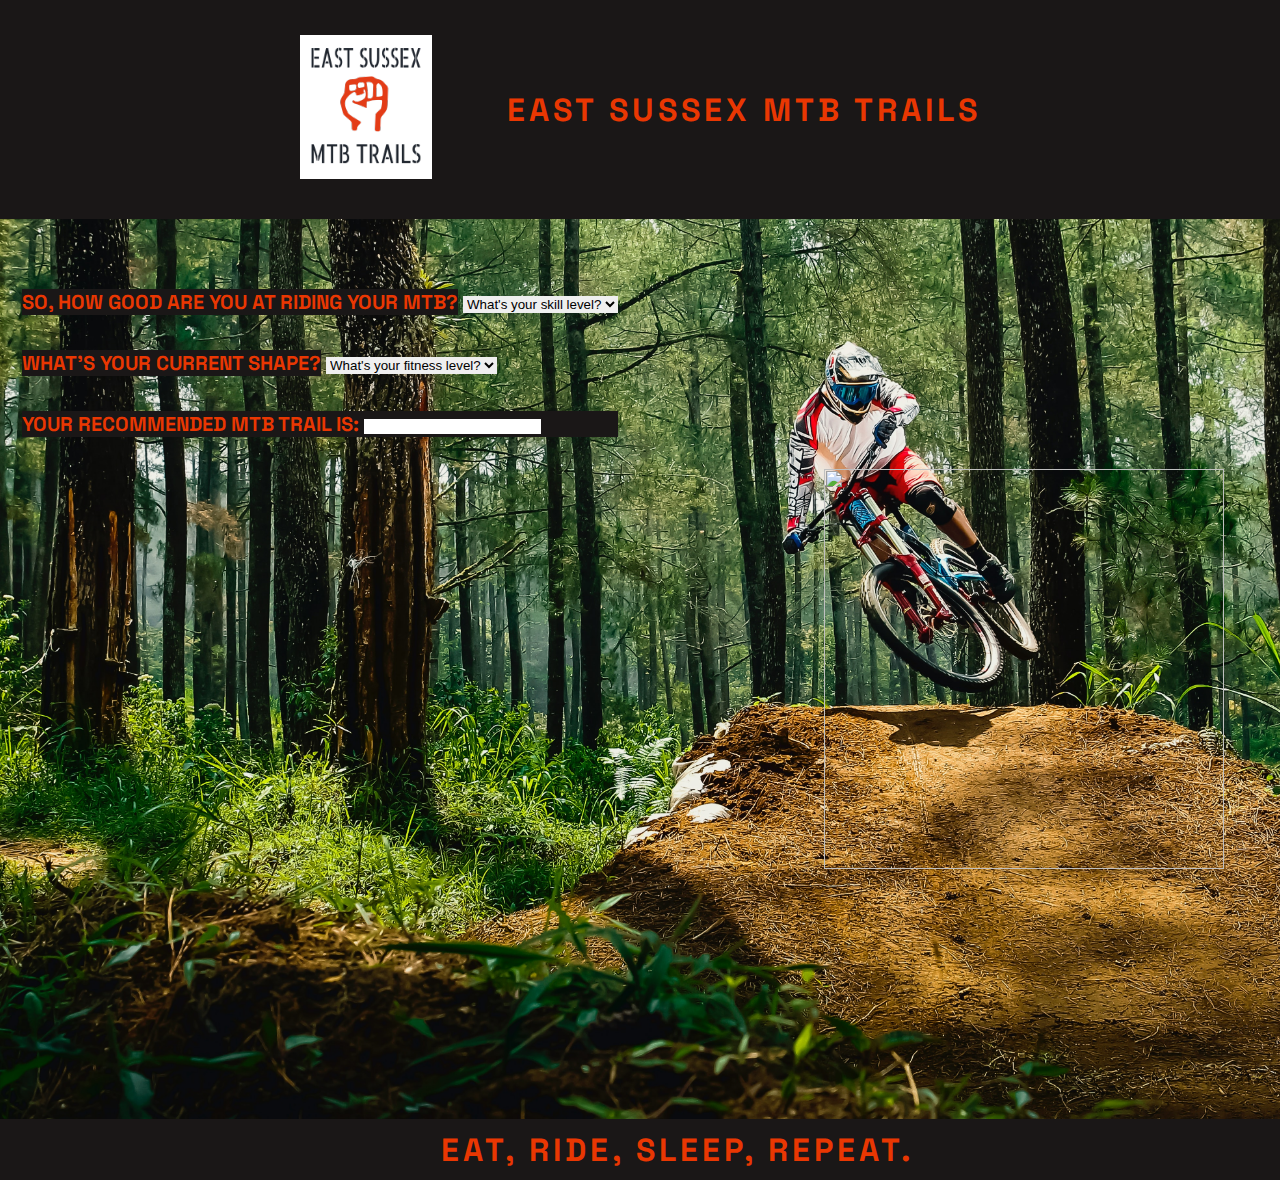
==== index.html @ 3167ce32 "styles.css tidy up" ====
<!DOCTYPE html>
<html lang="en">

<head>
    <meta charset="UTF-8">
    <meta http-equiv="X-UA-Compatible" content="IE=edge">
    <meta name="viewport" content="width=device-width, initial-scale=1.0">
    <title>East Sussex MTB Trails</title>
    <link href="https://cdn.jsdelivr.net/npm/bootstrap@5.0.0-beta3/dist/css/bootstrap.min.css" rel="stylesheet"
        integrity="sha384-eOJMYsd53ii+scO/bJGFsiCZc+5NDVN2yr8+0RDqr0Ql0h+rP48ckxlpbzKgwra6" crossorigin="anonymous">
    <link rel="stylesheet" href="https://use.fontawesome.com/releases/v5.15.3/css/all.css"
        integrity="sha384-SZXxX4whJ79/gErwcOYf+zWLeJdY/qpuqC4cAa9rOGUstPomtqpuNWT9wdPEn2fk" crossorigin="anonymous">
    <link rel="stylesheet" href="https://cdnjs.cloudflare.com/ajax/libs/hover.css/2.3.1/css/hover-min.css"
        integrity="sha512-csw0Ma4oXCAgd/d4nTcpoEoz4nYvvnk21a8VA2h2dzhPAvjbUIK6V3si7/g/HehwdunqqW18RwCJKpD7rL67Xg=="
        crossorigin="anonymous" />
    <script src="https://code.jquery.com/jquery-3.6.0.js"
        integrity="sha256-H+K7U5CnXl1h5ywQfKtSj8PCmoN9aaq30gDh27Xc0jk=" crossorigin="anonymous"></script>
    <link rel="stylesheet" href="assets/css/styles.css" type="text/css">
</head>

<body>

    <!--Heading-->

    <section class="container-fluid" id="top-heading">
        <div id="logo-and-heading">
            <div>
                <a href="index.html"><img src="assets/images/logo.PNG" alt="logo" style="padding-right: 75px;"></a>
            </div>
            <div>
                <h1 id="header">East Sussex MTB Trails</h1>
            </div>
        </div>
    </section>

    <!--/. Heading -->

    <!--Main image and drop-down menus to choose from-->

    <div class="hero-image">
        <div class="hero-text-dropdown">
            <form style="margin-bottom: 35px;">
                <b class="bold-text">So, how good are you at riding your mtb?</b>
                <select id="skill-level" onchange="getPark();">
                    <option disabled selected>What's your skill level?</option>
                    <option value="Begginer">Begginer</option>
                    <option value="Intermediate">Intermediate</option>
                    <option value="Advanced">Advanced</option>
                </select>
            </form>
            <form style="margin-bottom: 35px;">
                <b class="bold-text">What's your current shape?</b>
                <select id="fitness-level" onchange="getPark();">
                    <option disabled selected>What's your fitness level?</option>
                    <option value="Average">Average</option>
                    <option value="Fit">Fit</option>
                    <option value="SuperFit">Super Fit!</option>
                </select>
            </form>
            <p class="bold-text"><b>Your recommended mtb trail is:</b>
                <input type="text" id="trailChoice" size="20">
            </p>
        </div>
        <div class="hero-text-trailHeading">
            <h1 id="trail-heading"></h1>
        </div>
        <div class="hero-text-trailPicture">
            <img src="" alt="" id="picture" width="400px" height="400px" />
        </div>
        <div class="buttons">
            <button id="uphill">Uphill Distance</button>
            <button id="downhill">Downhill Distance</button>
            <button id="tips">Tips For The Trail!</button>
        </div>
        <div class="hero-text-map" id="trail-map">

        </div>

    </div>

    <!--Footer-->

    <footer class="container-fluid" id="footer">
        <div id="trademark-and-message">
            <div>
                <i class="fas fa-biking"></i>
            </div>
            <div>
                <h1 id="footer-message">eat, ride, sleep, repeat.</h1>
            </div>
        </div>
    </footer>

    <!--/. Footer -->


    <script src="https://cdn.jsdelivr.net/npm/bootstrap@5.0.0-beta1/dist/js/bootstrap.bundle.min.js"
        integrity="sha384-ygbV9kiqUc6oa4msXn9868pTtWMgiQaeYH7/t7LECLbyPA2x65Kgf80OJFdroafW"
        crossorigin="anonymous"></script>
    <script src="assets/js/maps.js" type="text/javascript"></script>
    <script
        src="https://maps.googleapis.com/maps/api/js?key=AIzaSyDvFWvwW7soq4FvEw_A-AUOHh2BeJKNgaI&callback=initMap&libraries=&v=weekly"
        async></script>
    <script src="assets/js/locations.js" type="text/javascript"></script>
    <script src="assets/js/script.js" type="text/javascript"></script>

</body>

</html>
---- assets/css/styles.css ----
@import url('https://fonts.googleapis.com/css2?family=Space+Grotesk:wght@300;400;500;600;700&display=swap');

body {
    font-family: 'Space Grotesk', sans-serif;
}

* {
    padding: 0;
    margin: 0;
    border: 0;
    box-sizing: border-box;
}

/*....................Colour Scheme................................*/

#top-heading {
    background-color: rgb(26, 23, 23);
}

#header {
    color: #ff3b00eb;
    text-transform: uppercase;
    letter-spacing: 4px;
}


/*................................................... Colour Scheme*/

/*....................Main Heading................................*/

#top-heading {
    padding-bottom: 35px;
    padding-top: 35px;
}

#logo-and-heading {
    display: flex;
    flex-direction: row;
    justify-content: center;
    align-items: center;
}

/*................................................... Main Heading*/

/*....................Hero Image................................*/

.hero-image {
    height: 100vh;
    background: url(/assets/images/hero-image.jpg);
    background-size: cover;
    background-position: center;
    background-repeat: no-repeat;
    position: relative;
}

.hero-text-dropdown {
    display: flex;
    flex-direction: column;
    position: absolute;
    top: 16%;
    left: 25%;
    transform: translate(-50%, -50%);
    color: white;
    font-size: 20px;
}

.hero-text-trailHeading {
    display: flex;
    position: absolute;
    top: 16%;
    left: 79%;
    transform: translate(-50%, -50%);
    color: #ff3b00eb;
    background-color: rgb(26, 23, 23);
}

.hero-text-trailPicture {
    display: flex;
    position: absolute;
    top: 50%;
    left: 80%;
    transform: translate(-50%, -50%);
}

.hero-text-map {
    display: flex;
    position: absolute;
    top: 50%;
    left: 20%;
    height: 400px;
    width: 400px;
    transform: translate(-50%, -50%);
}

.bold-text {
    text-transform: uppercase;
    background-color: rgb(26, 23, 23);
    color: #ff3b00eb;
}

.buttons {
    position: absolute;
    top: 2rem;
    left: 54rem;
    display: none;
}

/*................................................... Hero Image*/


/*....................Footer................................*/

#footer {
    background-color: rgb(26, 23, 23);
}

#footer-message {
    color: #ff3b00eb;
    text-transform: uppercase;
    letter-spacing: 4px;
}

#trademark-and-message {
    display: flex;
    flex-direction: row;
    justify-content: center;
    align-items: center;
}

.fas {
    font-size: -webkit-xxx-large;
    color: #ff3b00eb;
    padding-right: 75px;
}

/*................................................... Footer*/
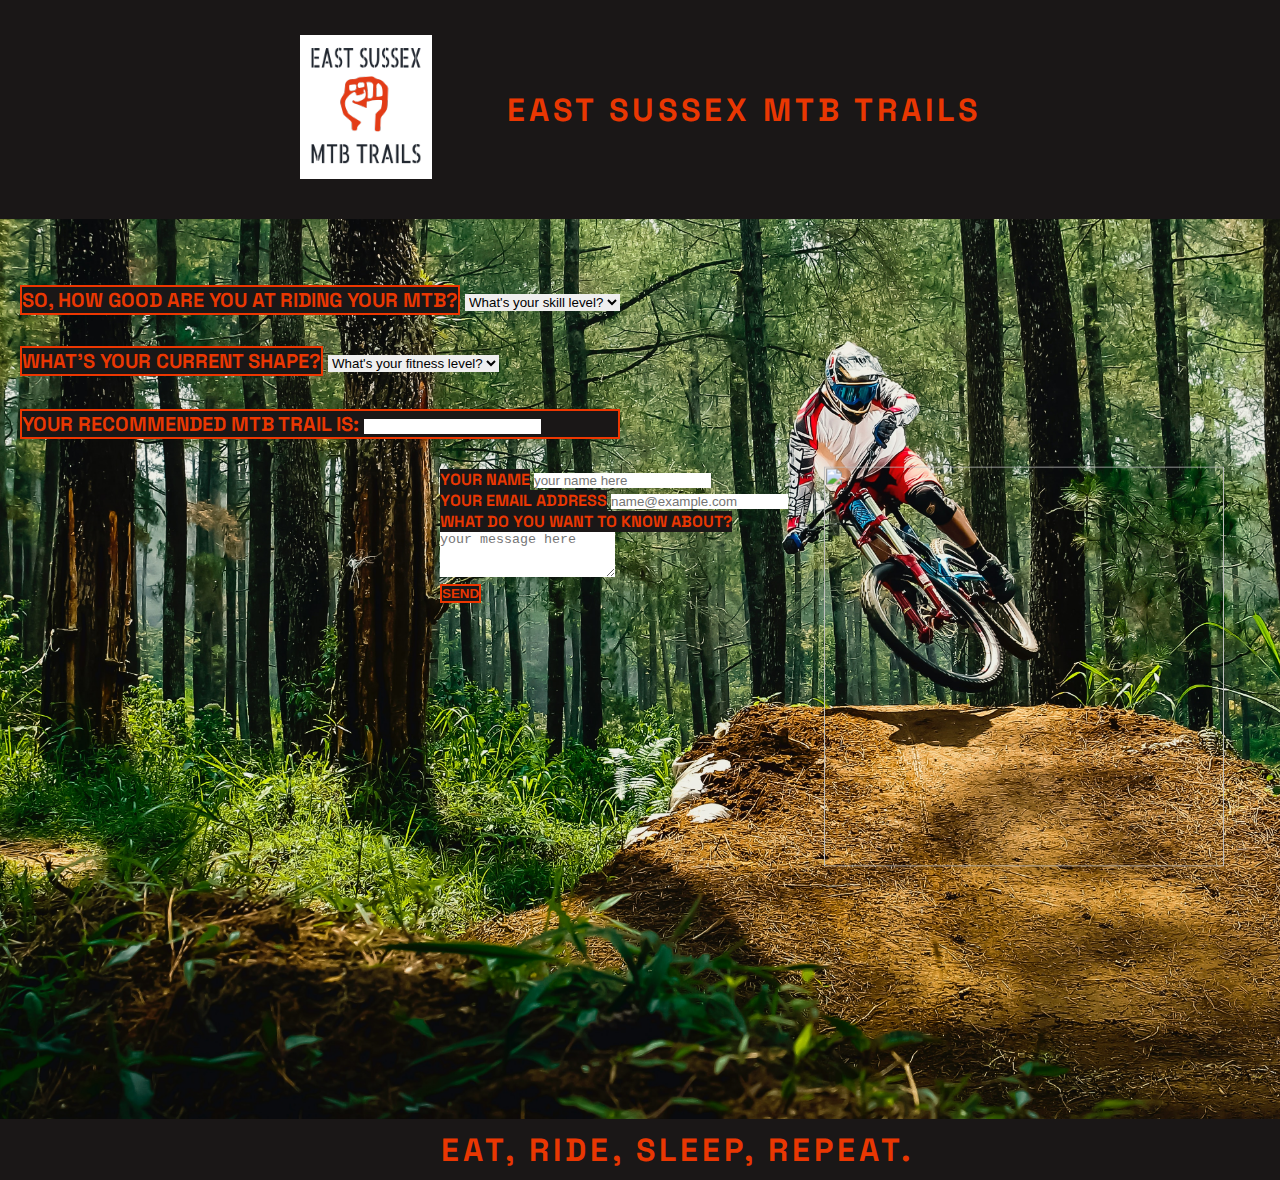
==== commit fb35670e: "mail.js implemented" ====
--- a/index.html
+++ b/index.html
@@ -16,6 +16,13 @@
     <script src="https://code.jquery.com/jquery-3.6.0.js"
         integrity="sha256-H+K7U5CnXl1h5ywQfKtSj8PCmoN9aaq30gDh27Xc0jk=" crossorigin="anonymous"></script>
     <link rel="stylesheet" href="assets/css/styles.css" type="text/css">
+    <script type="text/javascript" src="https://cdn.jsdelivr.net/npm/emailjs-com@2/dist/email.min.js">
+    </script>
+    <script type="text/javascript">
+        (function () {
+            emailjs.init("user_3bq7G1fB27mG94EvyJnZD");
+        })();
+    </script>
 </head>
 
 <body>
@@ -65,7 +72,29 @@
             <h1 id="trail-heading"></h1>
         </div>
         <div class="hero-text-trailPicture">
-            <img src="" alt="" id="picture" width="400px" height="400px" />
+            <img src="" alt="" id="picture" width="400px" height="400px">
+        </div>
+        <div class="hero-text-emailForm">
+            <form onsubmit="return sendMail(this);">
+                <div class="mb-3">
+                    <label for="exampleFormControlInput1" class="form-label">Your
+                        name</label>
+                    <input type="text" name="name" class="form-control" id="exampleFormControlInput1"
+                        placeholder="your name here" required />
+                </div>
+                <div class="mb-3">
+                    <label for="exampleFormControlInput2" class="form-label">Your email address</label>
+                    <input type="email" name="emailAddress" class="form-control" id="exampleFormControlInput2"
+                        placeholder="name@example.com" required />
+                </div>
+                <div class="mb-3">
+                    <label for="exampleFormControlTextarea1" class="form-label">What do you want to know about<span
+                            id="location-form"></span>?</label>
+                    <textarea class="form-control" name="userQuestion" id="exampleFormControlTextarea1" rows="3"
+                        placeholder="your message here" required></textarea>
+                </div>
+                <button type="submit" class="btn btn-primary btn-lg">Send</button>
+            </form>
         </div>
         <div class="buttons">
             <button id="uphill">Uphill Distance</button>
@@ -93,6 +122,8 @@
 
     <!--/. Footer -->
 
+    <script src="assets/js/mail.js"></script>
+
 
     <script src="https://cdn.jsdelivr.net/npm/bootstrap@5.0.0-beta1/dist/js/bootstrap.bundle.min.js"
         integrity="sha384-ygbV9kiqUc6oa4msXn9868pTtWMgiQaeYH7/t7LECLbyPA2x65Kgf80OJFdroafW"
--- a/assets/css/styles.css
+++ b/assets/css/styles.css
@@ -65,7 +65,6 @@
 }
 
 .hero-text-trailHeading {
-    display: flex;
     position: absolute;
     top: 16%;
     left: 79%;
@@ -75,7 +74,6 @@
 }
 
 .hero-text-trailPicture {
-    display: flex;
     position: absolute;
     top: 50%;
     left: 80%;
@@ -83,7 +81,6 @@
 }
 
 .hero-text-map {
-    display: flex;
     position: absolute;
     top: 50%;
     left: 20%;
@@ -92,10 +89,38 @@
     transform: translate(-50%, -50%);
 }
 
+.hero-text-emailForm {
+    position: absolute;
+    top: 50%;
+    left: 50%;
+    height: 400px;
+    width: 400px;
+    transform: translate(-50%, -50%);
+}
+
+.form-label {
+    margin-bottom: .5rem;
+    background: rgb(26, 23, 23);
+    color: #ff3b00eb;
+    font-weight: bold;
+    text-transform: uppercase;
+}
+
+.btn-primary {
+    color: #ff3b00eb;
+    background-color: rgb(26, 23, 23);
+    border: 2px solid;
+    border-color: #ff3b00eb;
+    font-weight: bold;
+    text-transform: uppercase;
+}
+
 .bold-text {
     text-transform: uppercase;
     background-color: rgb(26, 23, 23);
     color: #ff3b00eb;
+    border: 2px solid;
+    border-color: #ff3b00eb;
 }
 
 .buttons {
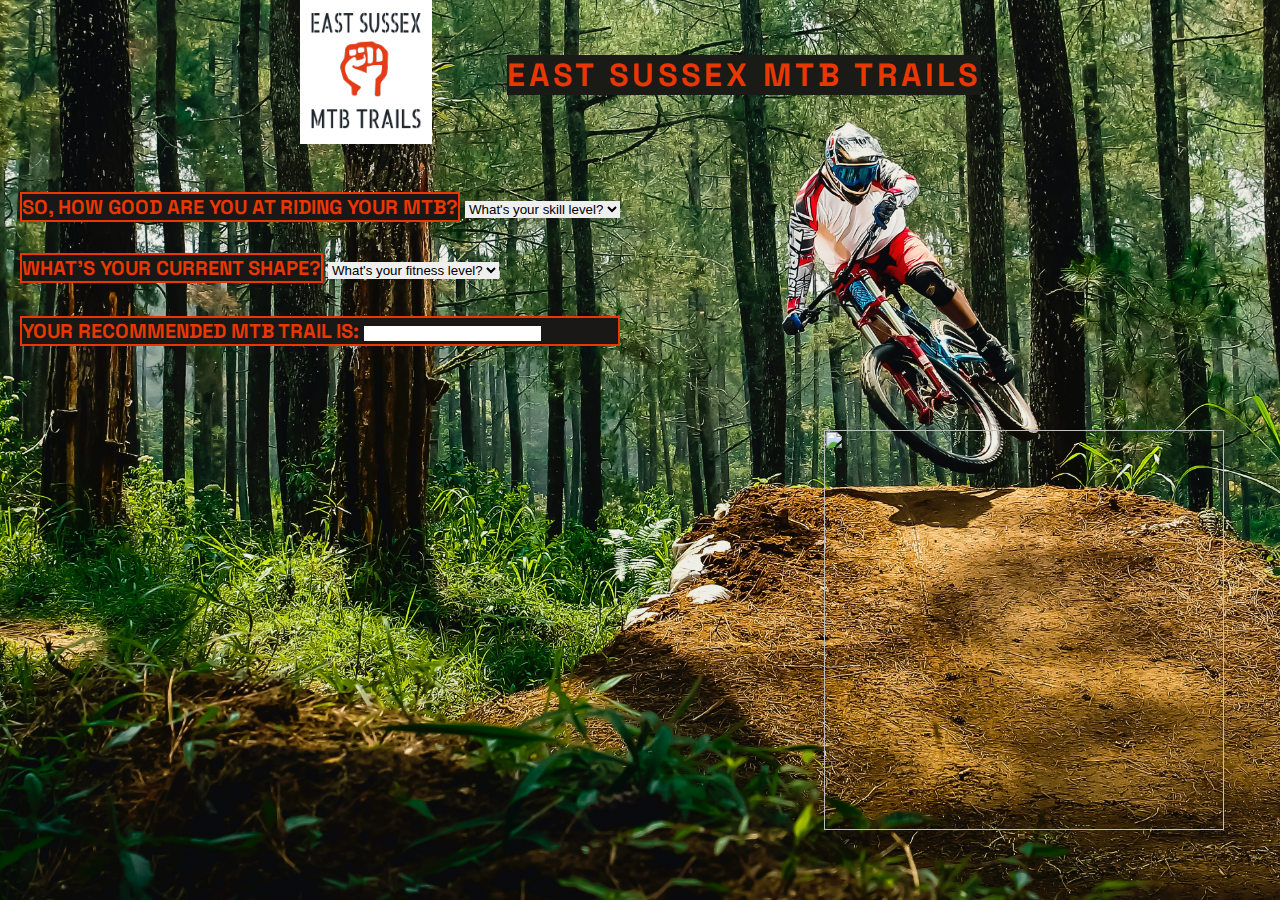
==== commit 6be78703: "responsive design" ====
--- a/index.html
+++ b/index.html
@@ -16,9 +16,9 @@
     <script src="https://code.jquery.com/jquery-3.6.0.js"
         integrity="sha256-H+K7U5CnXl1h5ywQfKtSj8PCmoN9aaq30gDh27Xc0jk=" crossorigin="anonymous"></script>
     <link rel="stylesheet" href="assets/css/styles.css" type="text/css">
-    <script type="text/javascript" src="https://cdn.jsdelivr.net/npm/emailjs-com@2/dist/email.min.js">
+    <script src="https://cdn.jsdelivr.net/npm/emailjs-com@2/dist/email.min.js">
     </script>
-    <script type="text/javascript">
+    <script>
         (function () {
             emailjs.init("user_3bq7G1fB27mG94EvyJnZD");
         })();
@@ -27,8 +27,80 @@
 
 <body>
 
+    <section class="container-fluid">
+        <div id="logo-and-heading">
+            <div>
+                <a href="index.html"><img src="assets/images/logo.PNG" alt="logo" style="padding-right: 75px;"></a>
+            </div>
+            <div>
+                <h1 id="header">East Sussex MTB Trails</h1>
+            </div>
+        </div>
+    </section>
+
+    <div class="hero-text-dropdown">
+        <form style="margin-bottom: 35px;">
+            <b class="bold-text">So, how good are you at riding your mtb?</b>
+            <select id="skill-level" onchange="getPark();">
+                <option disabled selected>What's your skill level?</option>
+                <option value="Begginer">Begginer</option>
+                <option value="Intermediate">Intermediate</option>
+                <option value="Advanced">Advanced</option>
+            </select>
+        </form>
+        <form style="margin-bottom: 35px;">
+            <b class="bold-text">What's your current shape?</b>
+            <select id="fitness-level" onchange="getPark();">
+                <option disabled selected>What's your fitness level?</option>
+                <option value="Average">Average</option>
+                <option value="Fit">Fit</option>
+                <option value="SuperFit">Super Fit!</option>
+            </select>
+        </form>
+        <p class="bold-text"><b>Your recommended mtb trail is:</b>
+            <input type="text" id="trailChoice" size="20">
+        </p>
+    </div>
+    <div class="hero-text-trailHeading">
+        <h1 id="trail-heading"></h1>
+    </div>
+    <img src="" alt="" id="picture" class="d-none trailImage">
+    <div class="hero-text-emailForm">
+        <form onsubmit="return sendMail(this);">
+            <div class="mb-3">
+                <label for="exampleFormControlInput1" class="form-label">Your
+                    name</label>
+                <input type="text" name="name" class="form-control" id="exampleFormControlInput1"
+                    placeholder="your name here" required />
+            </div>
+            <div class="mb-3">
+                <label for="exampleFormControlInput2" class="form-label">Your email address</label>
+                <input type="email" name="emailAddress" class="form-control" id="exampleFormControlInput2"
+                    placeholder="name@example.com" required />
+            </div>
+            <div class="mb-3">
+                <label for="exampleFormControlTextarea1" class="form-label">What do you want to know about <span
+                        id="location-form"></span>?</label>
+                <textarea class="form-control" name="userQuestion" id="exampleFormControlTextarea1" rows="3"
+                    placeholder="your message here" required></textarea>
+            </div>
+            <button type="submit" class="btn btn-primary btn-lg">Send</button>
+            <p id="emailForm-message"></p>
+        </form>
+    </div>
+    <div class="buttons">
+        <button id="uphill">Uphill Distance</button>
+        <button id="downhill">Downhill Distance</button>
+        <button id="tips">Tips For The Trail!</button>
+    </div>
+    <div class="hero-text-map" id="trail-map">
+
+    </div>
+
+    </div>
+
     <!--Heading-->
-
+    <!--
     <section class="container-fluid" id="top-heading">
         <div id="logo-and-heading">
             <div>
@@ -39,11 +111,11 @@
             </div>
         </div>
     </section>
-
+    -->
     <!--/. Heading -->
 
     <!--Main image and drop-down menus to choose from-->
-
+    <!--
     <div class="hero-image">
         <div class="hero-text-dropdown">
             <form style="margin-bottom: 35px;">
@@ -71,9 +143,7 @@
         <div class="hero-text-trailHeading">
             <h1 id="trail-heading"></h1>
         </div>
-        <div class="hero-text-trailPicture">
-            <img src="" alt="" id="picture" width="400px" height="400px">
-        </div>
+        <img src="" alt="" id="picture" class="d-none trailImage">
         <div class="hero-text-emailForm">
             <form onsubmit="return sendMail(this);">
                 <div class="mb-3">
@@ -88,12 +158,13 @@
                         placeholder="name@example.com" required />
                 </div>
                 <div class="mb-3">
-                    <label for="exampleFormControlTextarea1" class="form-label">What do you want to know about<span
+                    <label for="exampleFormControlTextarea1" class="form-label">What do you want to know about <span
                             id="location-form"></span>?</label>
                     <textarea class="form-control" name="userQuestion" id="exampleFormControlTextarea1" rows="3"
                         placeholder="your message here" required></textarea>
                 </div>
                 <button type="submit" class="btn btn-primary btn-lg">Send</button>
+                <p id="emailForm-message"></p>
             </form>
         </div>
         <div class="buttons">
@@ -106,9 +177,10 @@
         </div>
 
     </div>
+    -->
 
     <!--Footer-->
-
+    <!--
     <footer class="container-fluid" id="footer">
         <div id="trademark-and-message">
             <div>
@@ -119,21 +191,21 @@
             </div>
         </div>
     </footer>
-
+    -->
     <!--/. Footer -->
-
-    <script src="assets/js/mail.js"></script>
 
 
     <script src="https://cdn.jsdelivr.net/npm/bootstrap@5.0.0-beta1/dist/js/bootstrap.bundle.min.js"
         integrity="sha384-ygbV9kiqUc6oa4msXn9868pTtWMgiQaeYH7/t7LECLbyPA2x65Kgf80OJFdroafW"
         crossorigin="anonymous"></script>
-    <script src="assets/js/maps.js" type="text/javascript"></script>
+    <script src="assets/js/mail.js"></script>
+    <script src="assets/js/maps.js"></script>
     <script
         src="https://maps.googleapis.com/maps/api/js?key=AIzaSyDvFWvwW7soq4FvEw_A-AUOHh2BeJKNgaI&callback=initMap&libraries=&v=weekly"
         async></script>
-    <script src="assets/js/locations.js" type="text/javascript"></script>
-    <script src="assets/js/script.js" type="text/javascript"></script>
+
+    <script src="assets/js/locations.js"></script>
+    <script src="assets/js/script.js"></script>
 
 </body>
 
--- a/assets/css/styles.css
+++ b/assets/css/styles.css
@@ -1,50 +1,8 @@
 @import url('https://fonts.googleapis.com/css2?family=Space+Grotesk:wght@300;400;500;600;700&display=swap');
+
 
 body {
     font-family: 'Space Grotesk', sans-serif;
-}
-
-* {
-    padding: 0;
-    margin: 0;
-    border: 0;
-    box-sizing: border-box;
-}
-
-/*....................Colour Scheme................................*/
-
-#top-heading {
-    background-color: rgb(26, 23, 23);
-}
-
-#header {
-    color: #ff3b00eb;
-    text-transform: uppercase;
-    letter-spacing: 4px;
-}
-
-
-/*................................................... Colour Scheme*/
-
-/*....................Main Heading................................*/
-
-#top-heading {
-    padding-bottom: 35px;
-    padding-top: 35px;
-}
-
-#logo-and-heading {
-    display: flex;
-    flex-direction: row;
-    justify-content: center;
-    align-items: center;
-}
-
-/*................................................... Main Heading*/
-
-/*....................Hero Image................................*/
-
-.hero-image {
     height: 100vh;
     background: url(/assets/images/hero-image.jpg);
     background-size: cover;
@@ -53,11 +11,44 @@
     position: relative;
 }
 
+* {
+    padding: 0;
+    margin: 0;
+    border: 0;
+    box-sizing: border-box;
+}
+
+
+/*....................Colour Scheme................................*/
+
+#header {
+    color: #ff3b00eb;
+    text-transform: uppercase;
+    letter-spacing: 4px;
+    background: rgb(26, 26, 23);
+}
+
+
+/*................................................... Colour Scheme*/
+
+/*....................Main Heading................................*/
+
+#logo-and-heading {
+    display: flex;
+    flex-direction: row;
+    justify-content: center;
+    align-items: center;
+}
+
+/*................................................... Main Heading*/
+
+/*....................Hero Image................................*/
+
 .hero-text-dropdown {
     display: flex;
     flex-direction: column;
     position: absolute;
-    top: 16%;
+    top: 30%;
     left: 25%;
     transform: translate(-50%, -50%);
     color: white;
@@ -66,23 +57,25 @@
 
 .hero-text-trailHeading {
     position: absolute;
-    top: 16%;
-    left: 79%;
-    transform: translate(-50%, -50%);
-    color: #ff3b00eb;
-    background-color: rgb(26, 23, 23);
-}
-
-.hero-text-trailPicture {
-    position: absolute;
-    top: 50%;
+    top: 38%;
     left: 80%;
     transform: translate(-50%, -50%);
+    color: #ff3b00eb;
+    background-color: rgb(26, 23, 23);
+}
+
+.trailImage {
+    position: absolute;
+    top: 70%;
+    left: 80%;
+    width: 400px;
+    height: 400px;
+    transform: translate(-50%, -50%);
 }
 
 .hero-text-map {
     position: absolute;
-    top: 50%;
+    top: 70%;
     left: 20%;
     height: 400px;
     width: 400px;
@@ -91,11 +84,12 @@
 
 .hero-text-emailForm {
     position: absolute;
-    top: 50%;
+    top: 70%;
     left: 50%;
     height: 400px;
     width: 400px;
     transform: translate(-50%, -50%);
+    display: none;
 }
 
 .form-label {
@@ -158,4 +152,90 @@
     padding-right: 75px;
 }
 
-/*................................................... Footer*/+/*................................................... Footer*/
+
+/*....................Media queries................................*/
+
+@media (max-width: 576px) {
+
+    body {
+        background-position: bottom;
+        background-repeat: unset;
+    }
+
+    .hero-text-dropdown {
+        position: absolute;
+        top: 50%;
+        left: 50%;
+        font-size: 17px;
+        text-align: center;
+        transform: translate(-50%, -50%);
+    }
+
+    #header {
+        display: none;
+    }
+
+    #logo-and-heading {
+        padding-left: 75px;
+    }
+
+    .hero-text-trailHeading {
+        position: absolute;
+        top: 78%;
+        left: 50%;
+        font-size: 17px;
+        transform: translate(-50%, -50%);
+    }
+
+    .trailImage {
+        position: absolute;
+        top: 106%;
+        left: 50%;
+        width: 250px;
+        height: 250px;
+        transform: translate(-50%, -50%);
+    }
+
+    .hero-text-map {
+        position: absolute;
+        top: 153%;
+        left: 50%;
+        width: 250px;
+        height: 250px;
+        transform: translate(-50%, -50%);
+    }
+
+    .hero-text-emailForm {
+        position: absolute;
+        top: 196%;
+        left: 50%;
+        height: 250px;
+        width: 250px;
+        transform: translate(-50%, -50%);
+        display: none;
+    }
+}
+
+@media (min-width: 576px) and (max-width: 768px) {
+
+    .hero-text-dropdown {
+        top: 30%;
+        left: 36%;
+        font-size: 14px;
+    }
+
+    .hero-text-trailHeading {
+        left: 83%;
+    }
+
+    .hero-text-emailForm {
+        top: 113%;
+    }
+
+    .body {
+        background-position: bottom;
+        background-repeat: unset;
+    }
+
+}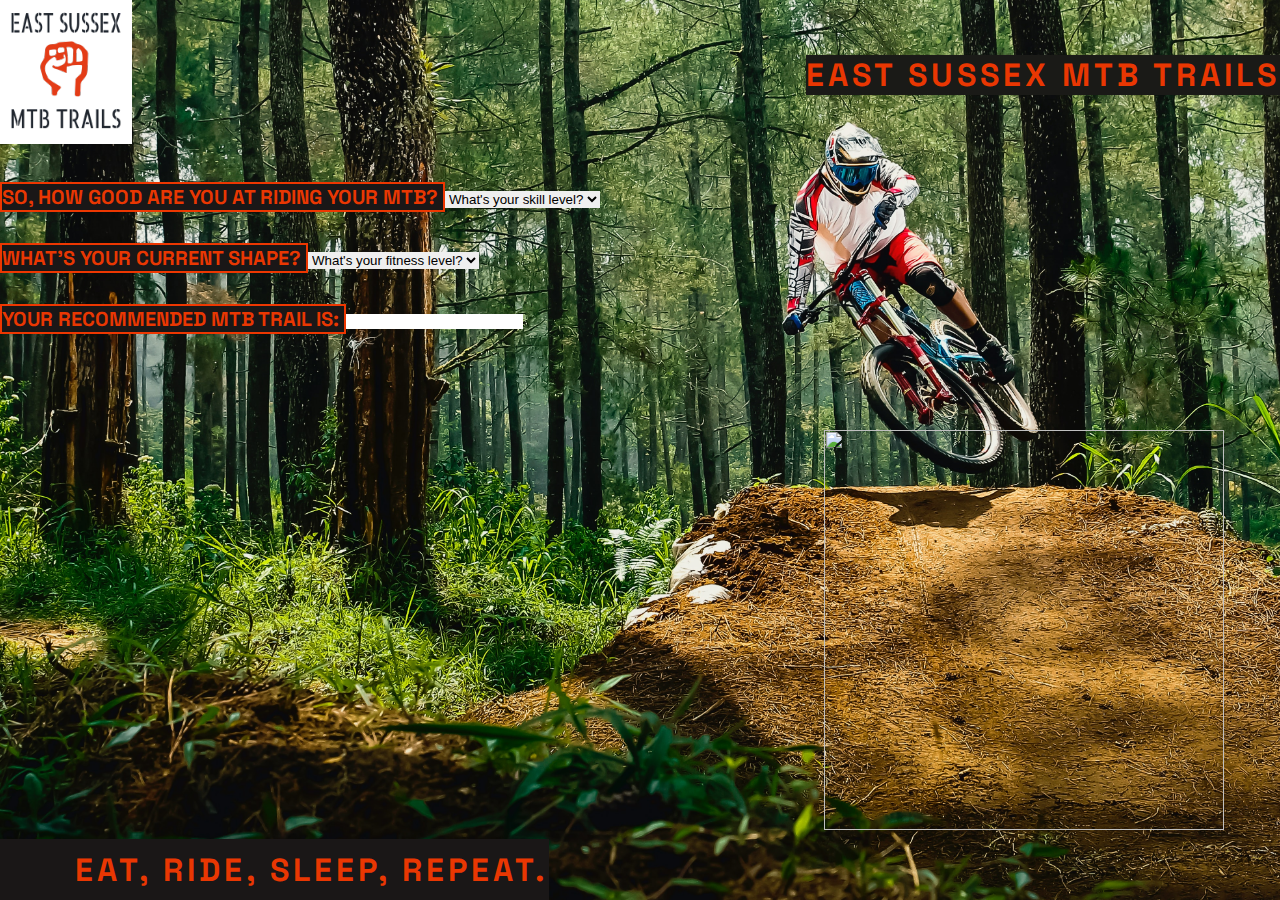
==== commit adce8af7: "responsive design modifications" ====
--- a/index.html
+++ b/index.html
@@ -27,44 +27,76 @@
 
 <body>
 
-    <section class="container-fluid">
-        <div id="logo-and-heading">
-            <div>
-                <a href="index.html"><img src="assets/images/logo.PNG" alt="logo" style="padding-right: 75px;"></a>
-            </div>
-            <div>
-                <h1 id="header">East Sussex MTB Trails</h1>
+    <!-- Logo and heading -->
+
+    <div class="container container-heading">
+        <a href="index.html" class="logo"><img src="assets/images/logo.PNG" alt="logo"></a>
+        <h1 class="header">East Sussex MTB Trails</h1>
+    </div>
+
+    <!--/. Logo and heading -->
+
+    <!-- Forms -->
+
+    <section class="forms">
+        <div class="container">
+            <div class="row">
+                <div class="col-12">
+                    <form style="margin-bottom: 35px;">
+                        <b class="bold-text">So, how good are you at riding your mtb? </b>
+                        <select id="skill-level" onchange="getPark();">
+                            <option disabled selected>What's your skill level?</option>
+                            <option value="Begginer">Begginer</option>
+                            <option value="Intermediate">Intermediate</option>
+                            <option value="Advanced">Advanced</option>
+                        </select>
+                    </form>
+                </div>
+            </div>
+        </div>
+
+        <div class="container">
+            <div class="row">
+                <div class="col-12">
+                    <form style="margin-bottom: 35px;">
+                        <b class="bold-text">What's your current shape? </b>
+                        <select id="fitness-level" onchange="getPark();">
+                            <option disabled selected>What's your fitness level?</option>
+                            <option value="Average">Average</option>
+                            <option value="Fit">Fit</option>
+                            <option value="SuperFit">Super Fit!</option>
+                        </select>
+                    </form>
+                </div>
+            </div>
+        </div>
+
+        <div class="container">
+            <div class="row">
+                <div class="col-12">
+                    <form style="margin-bottom: 35px;">
+                        <b class="bold-text">Your recommended mtb trail is: </b>
+                        <input type="text" id="trailChoice" size="20">
+                    </form>
+                </div>
             </div>
         </div>
     </section>
 
-    <div class="hero-text-dropdown">
-        <form style="margin-bottom: 35px;">
-            <b class="bold-text">So, how good are you at riding your mtb?</b>
-            <select id="skill-level" onchange="getPark();">
-                <option disabled selected>What's your skill level?</option>
-                <option value="Begginer">Begginer</option>
-                <option value="Intermediate">Intermediate</option>
-                <option value="Advanced">Advanced</option>
-            </select>
-        </form>
-        <form style="margin-bottom: 35px;">
-            <b class="bold-text">What's your current shape?</b>
-            <select id="fitness-level" onchange="getPark();">
-                <option disabled selected>What's your fitness level?</option>
-                <option value="Average">Average</option>
-                <option value="Fit">Fit</option>
-                <option value="SuperFit">Super Fit!</option>
-            </select>
-        </form>
-        <p class="bold-text"><b>Your recommended mtb trail is:</b>
-            <input type="text" id="trailChoice" size="20">
-        </p>
-    </div>
-    <div class="hero-text-trailHeading">
-        <h1 id="trail-heading"></h1>
-    </div>
-    <img src="" alt="" id="picture" class="d-none trailImage">
+    <!--/. Forms -->
+
+    <div class="row hero-text-trailHeading">
+        <div class="col-12">
+            <h1 id="trail-heading"></h1>
+        </div>
+    </div>
+
+    <div class="row">
+        <div class="col-12 col-sm-4 col-md-6 col-lg-12">
+            <img src="" alt="" id="picture" class="d-none trailImage">
+        </div>
+    </div>
+
     <div class="hero-text-emailForm">
         <form onsubmit="return sendMail(this);">
             <div class="mb-3">
@@ -88,16 +120,32 @@
             <p id="emailForm-message"></p>
         </form>
     </div>
+
+    <div class="hero-text-map" id="trail-map">
+
+    </div>
     <div class="buttons">
         <button id="uphill">Uphill Distance</button>
         <button id="downhill">Downhill Distance</button>
         <button id="tips">Tips For The Trail!</button>
     </div>
-    <div class="hero-text-map" id="trail-map">
-
-    </div>
-
-    </div>
+
+    <!--Footer-->
+
+    <footer class="container-fluid" id="footer">
+        <div id="trademark-and-message">
+            <div>
+                <i class="fas fa-biking"></i>
+            </div>
+            <div>
+                <h1 id="footer-message">eat, ride, sleep, repeat.</h1>
+            </div>
+        </div>
+    </footer>
+
+    <!--/. Footer -->
+
+
 
     <!--Heading-->
     <!--
--- a/assets/css/styles.css
+++ b/assets/css/styles.css
@@ -8,6 +8,7 @@
     background-size: cover;
     background-position: center;
     background-repeat: no-repeat;
+    background-attachment: fixed;
     position: relative;
 }
 
@@ -18,10 +19,14 @@
     box-sizing: border-box;
 }
 
+.container {
+    display: flex;
+}
+
 
 /*....................Colour Scheme................................*/
 
-#header {
+.header {
     color: #ff3b00eb;
     text-transform: uppercase;
     letter-spacing: 4px;
@@ -33,26 +38,20 @@
 
 /*....................Main Heading................................*/
 
-#logo-and-heading {
-    display: flex;
+.container-heading {
     flex-direction: row;
-    justify-content: center;
+    flex-wrap: nowrap;
+    justify-content: space-between;
     align-items: center;
 }
 
 /*................................................... Main Heading*/
 
-/*....................Hero Image................................*/
-
-.hero-text-dropdown {
-    display: flex;
-    flex-direction: column;
-    position: absolute;
-    top: 30%;
-    left: 25%;
-    transform: translate(-50%, -50%);
-    color: white;
+/*....................Forms................................*/
+
+.forms {
     font-size: 20px;
+    padding-top: 35px;
 }
 
 .hero-text-trailHeading {
@@ -71,6 +70,7 @@
     width: 400px;
     height: 400px;
     transform: translate(-50%, -50%);
+
 }
 
 .hero-text-map {
@@ -131,6 +131,10 @@
 
 #footer {
     background-color: rgb(26, 23, 23);
+    position: absolute;
+    bottom: 0;
+    left: 0;
+    text-align: center;
 }
 
 #footer-message {
@@ -158,26 +162,22 @@
 
 @media (max-width: 576px) {
 
-    body {
-        background-position: bottom;
-        background-repeat: unset;
-    }
-
-    .hero-text-dropdown {
-        position: absolute;
-        top: 50%;
-        left: 50%;
+    .body {
+        height: 88vh;
+    }
+
+    .container-heading {
+        padding-top: 10px;
+        justify-content: center;
+        align-items: center;
+    }
+
+    .header {
+        display: none;
+    }
+
+    .forms {
         font-size: 17px;
-        text-align: center;
-        transform: translate(-50%, -50%);
-    }
-
-    #header {
-        display: none;
-    }
-
-    #logo-and-heading {
-        padding-left: 75px;
     }
 
     .hero-text-trailHeading {
@@ -215,27 +215,54 @@
         transform: translate(-50%, -50%);
         display: none;
     }
+
+    #footer {
+        bottom: -155%;
+    }
+
+    .fas {
+        display: none;
+    }
+
+    .bold-text {
+        border: none;
+    }
 }
 
 @media (min-width: 576px) and (max-width: 768px) {
 
-    .hero-text-dropdown {
-        top: 30%;
-        left: 36%;
-        font-size: 14px;
-    }
-
     .hero-text-trailHeading {
-        left: 83%;
+        left: 76%;
+        top: 29%;
     }
 
     .hero-text-emailForm {
-        top: 113%;
-    }
-
-    .body {
-        background-position: bottom;
-        background-repeat: unset;
+        position: absolute;
+        top: 87%;
+        height: 533px;
+        transform: translate(-50%, -50%);
+    }
+
+    .trailImage {
+        position: absolute;
+        top: 48%;
+        left: 78%;
+        width: 300px;
+        height: 250px;
+        transform: translate(-50%, -50%);
+    }
+
+    .hero-text-map {
+        position: absolute;
+        top: 48%;
+        left: 21%;
+        width: 300px;
+        height: 250px;
+        transform: translate(-50%, -50%);
+    }
+
+    .fas {
+        display: none;
     }
 
 }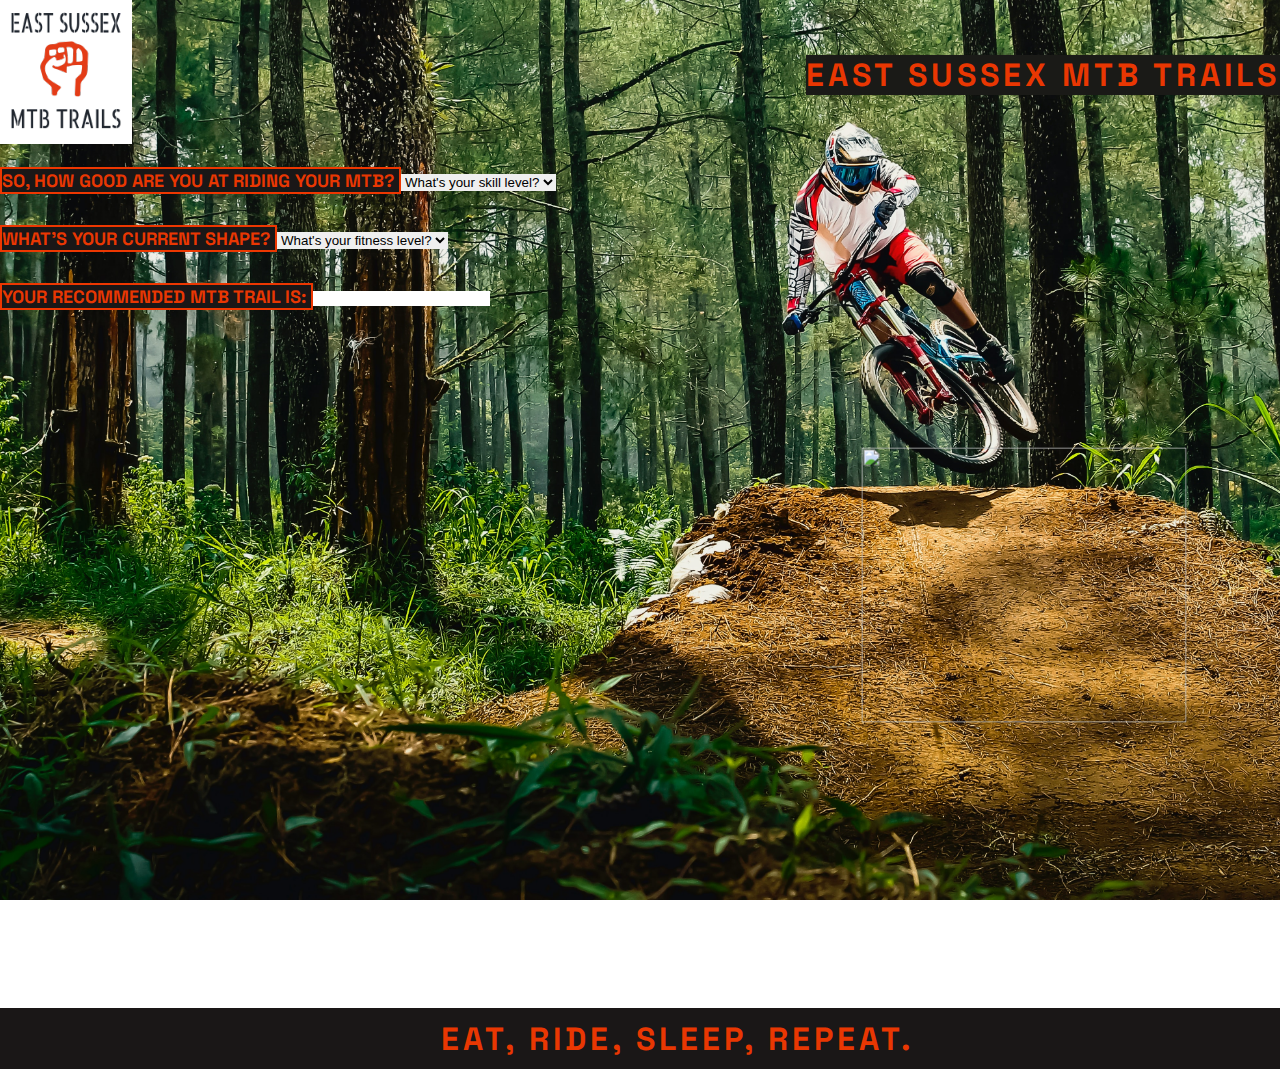
==== commit 1147e65c: "media queries for all break points" ====
--- a/index.html
+++ b/index.html
@@ -15,7 +15,7 @@
         crossorigin="anonymous" />
     <script src="https://code.jquery.com/jquery-3.6.0.js"
         integrity="sha256-H+K7U5CnXl1h5ywQfKtSj8PCmoN9aaq30gDh27Xc0jk=" crossorigin="anonymous"></script>
-    <link rel="stylesheet" href="assets/css/styles.css" type="text/css">
+    <link rel="stylesheet" href="/assets/css/styles.css" type="text/css">
     <script src="https://cdn.jsdelivr.net/npm/emailjs-com@2/dist/email.min.js">
     </script>
     <script>
@@ -30,7 +30,7 @@
     <!-- Logo and heading -->
 
     <div class="container container-heading">
-        <a href="index.html" class="logo"><img src="assets/images/logo.PNG" alt="logo"></a>
+        <a href="index.html" class="logo"><img src="/assets/images/logo.PNG" alt="logo"></a>
         <h1 class="header">East Sussex MTB Trails</h1>
     </div>
 
@@ -41,7 +41,7 @@
     <section class="forms">
         <div class="container">
             <div class="row">
-                <div class="col-12">
+                <div class="col-sm-6 col-md-12">
                     <form style="margin-bottom: 35px;">
                         <b class="bold-text">So, how good are you at riding your mtb? </b>
                         <select id="skill-level" onchange="getPark();">
@@ -57,7 +57,7 @@
 
         <div class="container">
             <div class="row">
-                <div class="col-12">
+                <div class="col-sm-6 col-md-12">
                     <form style="margin-bottom: 35px;">
                         <b class="bold-text">What's your current shape? </b>
                         <select id="fitness-level" onchange="getPark();">
@@ -73,7 +73,7 @@
 
         <div class="container">
             <div class="row">
-                <div class="col-12">
+                <div class="col-sm-6 col-md-12">
                     <form style="margin-bottom: 35px;">
                         <b class="bold-text">Your recommended mtb trail is: </b>
                         <input type="text" id="trailChoice" size="20">
@@ -92,7 +92,7 @@
     </div>
 
     <div class="row">
-        <div class="col-12 col-sm-4 col-md-6 col-lg-12">
+        <div class="col-12">
             <img src="" alt="" id="picture" class="d-none trailImage">
         </div>
     </div>
@@ -121,11 +121,11 @@
         </form>
     </div>
 
-    <div class="hero-text-map" id="trail-map">
+    <div class="hero-text-map" id="trail-map"></div>
 
-    </div>
+
     <div class="buttons">
-        <button id="uphill">Uphill Distance</button>
+        <button onclick="" id="uphill">Uphill Distance</button>
         <button id="downhill">Downhill Distance</button>
         <button id="tips">Tips For The Trail!</button>
     </div>
@@ -146,103 +146,6 @@
     <!--/. Footer -->
 
 
-
-    <!--Heading-->
-    <!--
-    <section class="container-fluid" id="top-heading">
-        <div id="logo-and-heading">
-            <div>
-                <a href="index.html"><img src="assets/images/logo.PNG" alt="logo" style="padding-right: 75px;"></a>
-            </div>
-            <div>
-                <h1 id="header">East Sussex MTB Trails</h1>
-            </div>
-        </div>
-    </section>
-    -->
-    <!--/. Heading -->
-
-    <!--Main image and drop-down menus to choose from-->
-    <!--
-    <div class="hero-image">
-        <div class="hero-text-dropdown">
-            <form style="margin-bottom: 35px;">
-                <b class="bold-text">So, how good are you at riding your mtb?</b>
-                <select id="skill-level" onchange="getPark();">
-                    <option disabled selected>What's your skill level?</option>
-                    <option value="Begginer">Begginer</option>
-                    <option value="Intermediate">Intermediate</option>
-                    <option value="Advanced">Advanced</option>
-                </select>
-            </form>
-            <form style="margin-bottom: 35px;">
-                <b class="bold-text">What's your current shape?</b>
-                <select id="fitness-level" onchange="getPark();">
-                    <option disabled selected>What's your fitness level?</option>
-                    <option value="Average">Average</option>
-                    <option value="Fit">Fit</option>
-                    <option value="SuperFit">Super Fit!</option>
-                </select>
-            </form>
-            <p class="bold-text"><b>Your recommended mtb trail is:</b>
-                <input type="text" id="trailChoice" size="20">
-            </p>
-        </div>
-        <div class="hero-text-trailHeading">
-            <h1 id="trail-heading"></h1>
-        </div>
-        <img src="" alt="" id="picture" class="d-none trailImage">
-        <div class="hero-text-emailForm">
-            <form onsubmit="return sendMail(this);">
-                <div class="mb-3">
-                    <label for="exampleFormControlInput1" class="form-label">Your
-                        name</label>
-                    <input type="text" name="name" class="form-control" id="exampleFormControlInput1"
-                        placeholder="your name here" required />
-                </div>
-                <div class="mb-3">
-                    <label for="exampleFormControlInput2" class="form-label">Your email address</label>
-                    <input type="email" name="emailAddress" class="form-control" id="exampleFormControlInput2"
-                        placeholder="name@example.com" required />
-                </div>
-                <div class="mb-3">
-                    <label for="exampleFormControlTextarea1" class="form-label">What do you want to know about <span
-                            id="location-form"></span>?</label>
-                    <textarea class="form-control" name="userQuestion" id="exampleFormControlTextarea1" rows="3"
-                        placeholder="your message here" required></textarea>
-                </div>
-                <button type="submit" class="btn btn-primary btn-lg">Send</button>
-                <p id="emailForm-message"></p>
-            </form>
-        </div>
-        <div class="buttons">
-            <button id="uphill">Uphill Distance</button>
-            <button id="downhill">Downhill Distance</button>
-            <button id="tips">Tips For The Trail!</button>
-        </div>
-        <div class="hero-text-map" id="trail-map">
-
-        </div>
-
-    </div>
-    -->
-
-    <!--Footer-->
-    <!--
-    <footer class="container-fluid" id="footer">
-        <div id="trademark-and-message">
-            <div>
-                <i class="fas fa-biking"></i>
-            </div>
-            <div>
-                <h1 id="footer-message">eat, ride, sleep, repeat.</h1>
-            </div>
-        </div>
-    </footer>
-    -->
-    <!--/. Footer -->
-
-
     <script src="https://cdn.jsdelivr.net/npm/bootstrap@5.0.0-beta1/dist/js/bootstrap.bundle.min.js"
         integrity="sha384-ygbV9kiqUc6oa4msXn9868pTtWMgiQaeYH7/t7LECLbyPA2x65Kgf80OJFdroafW"
         crossorigin="anonymous"></script>
--- a/assets/css/styles.css
+++ b/assets/css/styles.css
@@ -31,6 +31,7 @@
     text-transform: uppercase;
     letter-spacing: 4px;
     background: rgb(26, 26, 23);
+    display: inline;
 }
 
 
@@ -65,7 +66,7 @@
 
 .trailImage {
     position: absolute;
-    top: 70%;
+    top: 65%;
     left: 80%;
     width: 400px;
     height: 400px;
@@ -75,7 +76,7 @@
 
 .hero-text-map {
     position: absolute;
-    top: 70%;
+    top: 65%;
     left: 20%;
     height: 400px;
     width: 400px;
@@ -84,7 +85,7 @@
 
 .hero-text-emailForm {
     position: absolute;
-    top: 70%;
+    top: 65%;
     left: 50%;
     height: 400px;
     width: 400px;
@@ -115,6 +116,7 @@
     color: #ff3b00eb;
     border: 2px solid;
     border-color: #ff3b00eb;
+    white-space: nowrap;
 }
 
 .buttons {
@@ -132,8 +134,10 @@
 #footer {
     background-color: rgb(26, 23, 23);
     position: absolute;
+    right: 0;
     bottom: 0;
     left: 0;
+    padding: 1rem;
     text-align: center;
 }
 
@@ -162,8 +166,8 @@
 
 @media (max-width: 576px) {
 
-    .body {
-        height: 88vh;
+    .header {
+        display: none;
     }
 
     .container-heading {
@@ -172,10 +176,6 @@
         align-items: center;
     }
 
-    .header {
-        display: none;
-    }
-
     .forms {
         font-size: 17px;
     }
@@ -227,42 +227,183 @@
     .bold-text {
         border: none;
     }
+
+    .body {
+        position: absolute;
+        height: 88vh;
+    }
 }
 
 @media (min-width: 576px) and (max-width: 768px) {
 
+    .container-heading {
+        padding-top: 10px;
+        justify-content: center;
+        align-items: center;
+    }
+
+    .header {
+        font-size: 24px;
+        text-align: center;
+    }
+
+    .forms {
+        font-size: 17px;
+    }
+
     .hero-text-trailHeading {
-        left: 76%;
-        top: 29%;
+        position: absolute;
+        top: 75%;
+        left: 50%;
+        font-size: 17px;
+        transform: translate(-50%, -50%);
+    }
+
+    .trailImage {
+        position: absolute;
+        top: 108%;
+        left: 50%;
+        width: 55%;
+        height: 40%;
+        transform: translate(-50%, -50%);
+    }
+
+    .hero-text-map {
+        position: absolute;
+        top: 160%;
+        left: 50%;
+        width: 55%;
+        height: 40%;
+        transform: translate(-50%, -50%);
     }
 
     .hero-text-emailForm {
         position: absolute;
-        top: 87%;
-        height: 533px;
-        transform: translate(-50%, -50%);
-    }
-
-    .trailImage {
-        position: absolute;
-        top: 48%;
-        left: 78%;
-        width: 300px;
-        height: 250px;
-        transform: translate(-50%, -50%);
-    }
-
-    .hero-text-map {
-        position: absolute;
-        top: 48%;
-        left: 21%;
-        width: 300px;
-        height: 250px;
-        transform: translate(-50%, -50%);
+        top: 211%;
+        left: 50%;
+        width: 55%;
+        height: 40%;
+        transform: translate(-50%, -50%);
+    }
+
+    #footer {
+        bottom: -169%;
     }
 
     .fas {
         display: none;
     }
 
+    .bold-text {
+        border: none;
+    }
+}
+
+@media (min-width: 768px) and (max-width: 992px) {
+
+    .container-heading {
+        padding-top: 10px;
+        justify-content: center;
+        align-items: center;
+    }
+
+    .header {
+        font-size: 24px;
+        text-align: center;
+    }
+
+    .forms {
+        font-size: 17px;
+    }
+
+    .hero-text-trailHeading {
+        position: absolute;
+        top: 63%;
+        left: 50%;
+        font-size: 17px;
+        transform: translate(-50%, -50%);
+    }
+
+    .trailImage {
+        position: absolute;
+        top: 100%;
+        left: 50%;
+        width: 55%;
+        height: 40%;
+        transform: translate(-50%, -50%);
+    }
+
+    .hero-text-map {
+        position: absolute;
+        top: 151%;
+        left: 50%;
+        width: 55%;
+        height: 40%;
+        transform: translate(-50%, -50%);
+    }
+
+    .hero-text-emailForm {
+        position: absolute;
+        top: 202%;
+        left: 50%;
+        width: 55%;
+        height: 40%;
+        transform: translate(-50%, -50%);
+    }
+
+    #footer {
+        bottom: -169%;
+    }
+
+    .fas {
+        display: none;
+    }
+
+    .bold-text {
+        border: none;
+    }
+}
+
+@media only screen and (min-width: 1280px) {
+
+    .trailImage {
+        position: absolute;
+        top: 65%;
+        left: 80%;
+        width: 325px;
+        height: 275px;
+        transform: translate(-50%, -50%);
+    }
+
+    .hero-text-map {
+        position: absolute;
+        top: 65%;
+        left: 20%;
+        width: 325px;
+        height: 275px;
+        transform: translate(-50%, -50%);
+    }
+
+    .forms {
+        font-size: 18px;
+        padding-top: 20px;
+    }
+
+    #footer {
+        padding: 0;
+        bottom: -169px;
+    }
+
+    #trail-heading {
+        font-size: 30px;
+    }
+
+    .hero-text-emailForm {
+        position: absolute;
+        top: 65%;
+        left: 50%;
+        width: 325px;
+        height: 275px;
+        transform: translate(-50%, -50%);
+    }
 }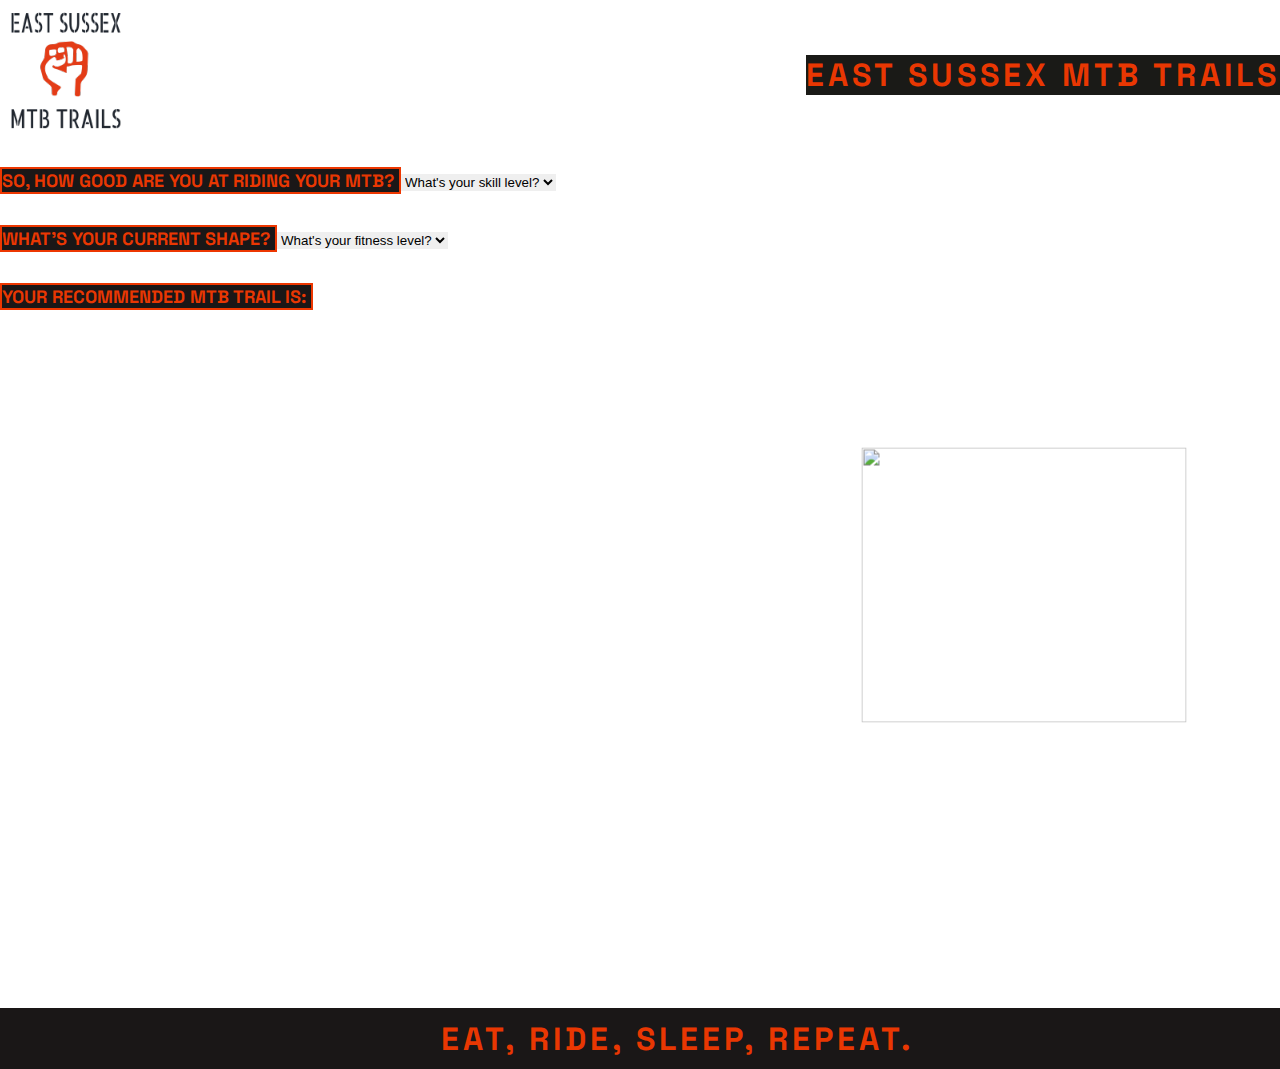
==== commit b85b79a6: "logo and hero image relative paths added" ====
--- a/index.html
+++ b/index.html
@@ -15,7 +15,7 @@
         crossorigin="anonymous" />
     <script src="https://code.jquery.com/jquery-3.6.0.js"
         integrity="sha256-H+K7U5CnXl1h5ywQfKtSj8PCmoN9aaq30gDh27Xc0jk=" crossorigin="anonymous"></script>
-    <link rel="stylesheet" href="/assets/css/styles.css" type="text/css">
+    <link rel="stylesheet" href="assets/css/styles.css" type="text/css">
     <script src="https://cdn.jsdelivr.net/npm/emailjs-com@2/dist/email.min.js">
     </script>
     <script>
@@ -30,7 +30,7 @@
     <!-- Logo and heading -->
 
     <div class="container container-heading">
-        <a href="index.html" class="logo"><img src="/assets/images/logo.PNG" alt="logo"></a>
+        <a href="index.html" class="logo"><img src="assets/images/logo.PNG" alt="logo"></a>
         <h1 class="header">East Sussex MTB Trails</h1>
     </div>
 
@@ -125,7 +125,7 @@
 
 
     <div class="buttons">
-        <button onclick="" id="uphill">Uphill Distance</button>
+        <button id="uphill">Uphill Distance</button>
         <button id="downhill">Downhill Distance</button>
         <button id="tips">Tips For The Trail!</button>
     </div>
--- a/assets/css/styles.css
+++ b/assets/css/styles.css
@@ -4,7 +4,7 @@
 body {
     font-family: 'Space Grotesk', sans-serif;
     height: 100vh;
-    background: url(/assets/images/hero-image.jpg);
+    background: url(assets/images/hero-image.jpg);
     background-size: cover;
     background-position: center;
     background-repeat: no-repeat;
@@ -93,6 +93,13 @@
     display: none;
 }
 
+#emailForm-message {
+    color: #ff3b00eb;
+    background-color: rgb(26, 23, 23);
+    text-align: center;
+    margin-top: 10px;
+}
+
 .form-label {
     margin-bottom: .5rem;
     background: rgb(26, 23, 23);
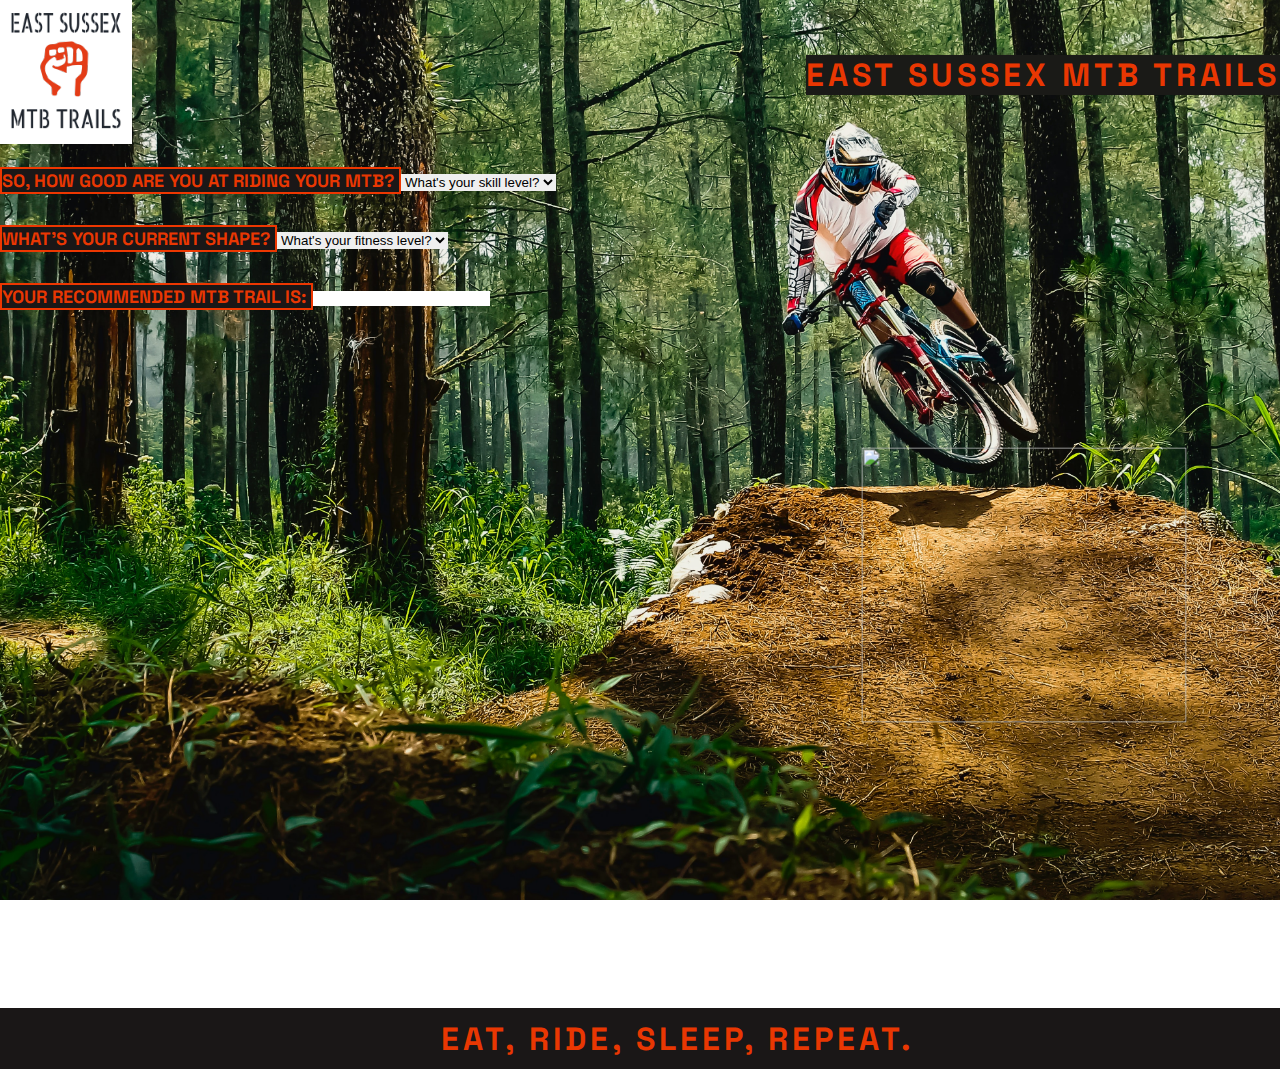
==== commit fe31863b: "locations.js renamed to trails.js" ====
--- a/index.html
+++ b/index.html
@@ -46,7 +46,7 @@
                         <b class="bold-text">So, how good are you at riding your mtb? </b>
                         <select id="skill-level" onchange="getPark();">
                             <option disabled selected>What's your skill level?</option>
-                            <option value="Begginer">Begginer</option>
+                            <option value="Beginner">Beginner</option>
                             <option value="Intermediate">Intermediate</option>
                             <option value="Advanced">Advanced</option>
                         </select>
@@ -125,9 +125,9 @@
 
 
     <div class="buttons">
-        <button id="uphill">Uphill Distance</button>
-        <button id="downhill">Downhill Distance</button>
-        <button id="tips">Tips For The Trail!</button>
+        <button id="uphill" onclick="displayCards(this.id)">Uphill Distance</button>
+        <button id="downhill" onclick="displayCards(this.id)">Downhill Distance</button>
+        <button id="tips" onclick="displayCards(this.id)">Tips For The Trail!</button>
     </div>
 
     <!--Footer-->
--- a/assets/css/styles.css
+++ b/assets/css/styles.css
@@ -4,7 +4,7 @@
 body {
     font-family: 'Space Grotesk', sans-serif;
     height: 100vh;
-    background: url(assets/images/hero-image.jpg);
+    background: url(../images/hero-image.jpg);
     background-size: cover;
     background-position: center;
     background-repeat: no-repeat;
@@ -371,13 +371,12 @@
     }
 }
 
-@media only screen and (min-width: 1280px) {
-
+@media (min-width: 992px) and (max-width: 1279px) {
     .trailImage {
         position: absolute;
         top: 65%;
         left: 80%;
-        width: 325px;
+        width: 244px;
         height: 275px;
         transform: translate(-50%, -50%);
     }
@@ -386,7 +385,7 @@
         position: absolute;
         top: 65%;
         left: 20%;
-        width: 325px;
+        width: 244px;
         height: 275px;
         transform: translate(-50%, -50%);
     }
@@ -413,4 +412,48 @@
         height: 275px;
         transform: translate(-50%, -50%);
     }
+}
+
+@media only screen and (min-width: 1280px) {
+
+    .trailImage {
+        position: absolute;
+        top: 65%;
+        left: 80%;
+        width: 325px;
+        height: 275px;
+        transform: translate(-50%, -50%);
+    }
+
+    .hero-text-map {
+        position: absolute;
+        top: 65%;
+        left: 20%;
+        width: 325px;
+        height: 275px;
+        transform: translate(-50%, -50%);
+    }
+
+    .forms {
+        font-size: 18px;
+        padding-top: 20px;
+    }
+
+    #footer {
+        padding: 0;
+        bottom: -169px;
+    }
+
+    #trail-heading {
+        font-size: 30px;
+    }
+
+    .hero-text-emailForm {
+        position: absolute;
+        top: 65%;
+        left: 50%;
+        width: 325px;
+        height: 275px;
+        transform: translate(-50%, -50%);
+    }
 }